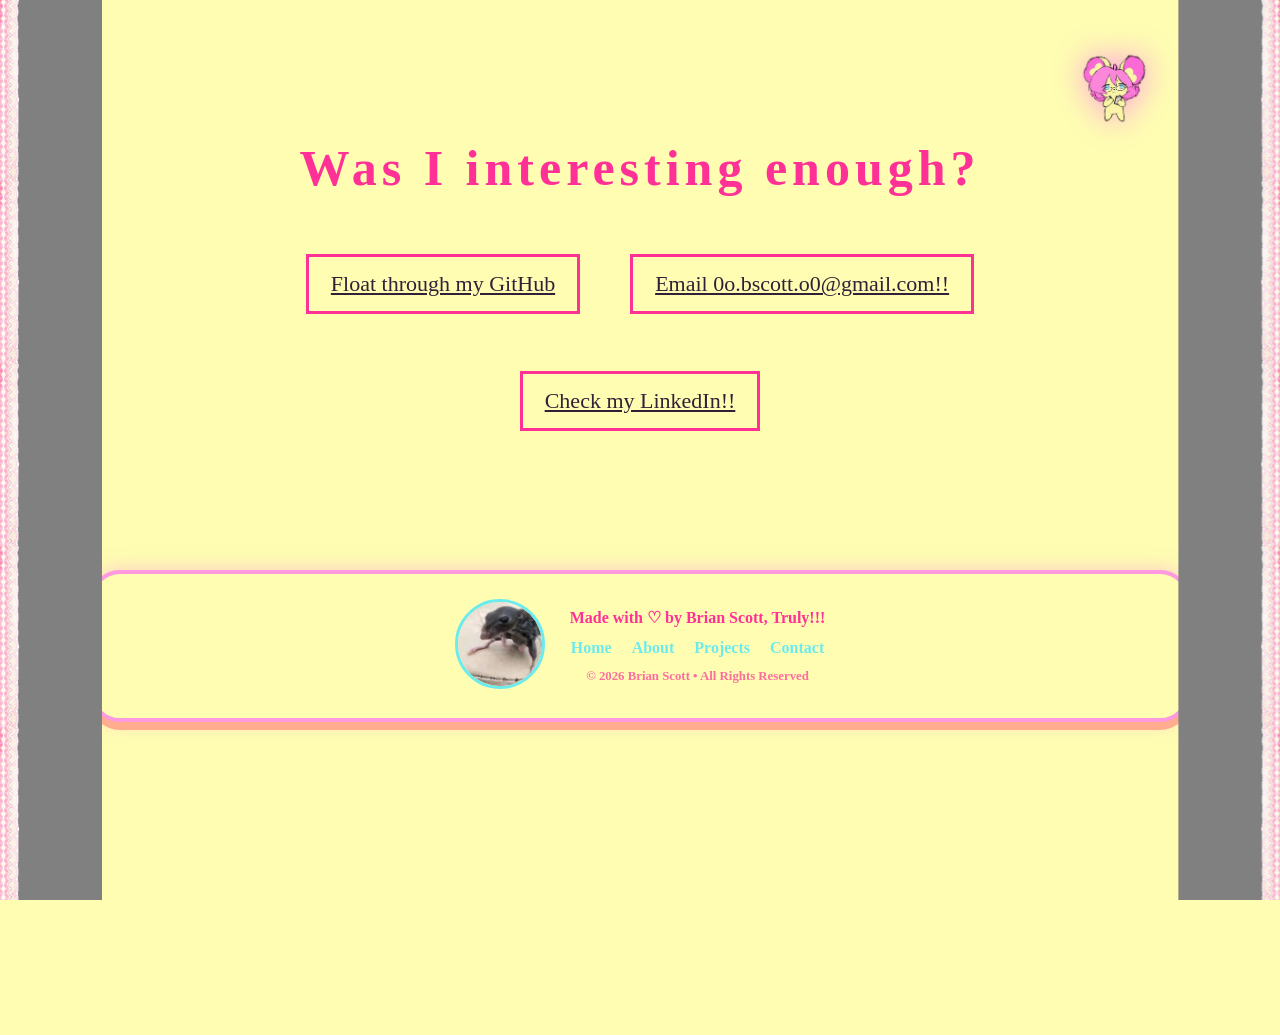
==== Contact.html @ 779b7773 "Creation of a v1" ====
<!DOCTYPE html>
<html lang="en-US">
<head>
    <meta charset="UTF-8">
    <meta name="viewport" content="width=device-width, initial-scale=1.0">
    <link href="Styles/styles.css" rel="stylesheet">
    <title>Speak With Me!</title>
</head>
<body class="site-page contact-page">
    <a href="Menu.html" class="menumouse" aria-label="Open portfolio menu">
        <img src="Images/MenuChibi.png" alt="Open menu">
    </a>
    <main class="contacthead">
        <h1 class="wasi">Was I interesting enough?</h1>
        <a href="https://github.com/Jormungandr610" class="github" target="_blank" rel="noopener">Float through my GitHub</a>
        <a href="mailto:0o.bscott.o0@gmail.com" class="email">Email 0o.bscott.o0@gmail.com!!</a>
        <a href="https://www.linkedin.com/in/brian-scott-ved/" class="linkin" target="_blank" rel="noopener">Check my LinkedIn!!</a>
    </main>

    <footer class="site-footer">
    <div class="footer-mouse">
        <img src="Images/mouse.jpg" alt="Ms. SqueekSqeek">
    </div>

    <div class="footer-content">
        <p>Made with ♡ by Brian Scott, Truly!!!</p>

        <div class="footer-links">
            <a href="HomeIntro.html">Home</a>
            <a href="MoreAboutMe.html">About</a>
            <a href="Projects.html">Projects</a>
            <a href="Contact.html">Contact</a>
        </div>

        <p class="footer-copy">© 2026 Brian Scott • All Rights Reserved</p>
    </div>
</body>
</html>
---- Styles/styles.css ----
/* ================================================================
   BRIAN SCOTT PORTFOLIO
   Responsive palette + layout
   ================================================================ */

:root {
    --raspberry: #FF3197;
    --candy: #FF99DF;
    --mousse: #FFAC8F;
    --vanilla: #FEFDB2;
    --hawaii: #6CEBEF;
    --sky: #9BB7E8;
    --ink: #321f38;
    --paper: #fffdf2;
    --shadow: rgba(50, 31, 56, .28);

    --cur-default: url('../Cursors/Normal_Select[1]\ \(2\).cur'), auto;
    --cur-pointer: url('../Cursors/Link_Select[1].cur'), pointer;
    --cur-text: url('../Cursors/Text_Select[1].cur'), text;
    --cur-disabled: url('../Cursors/Unavailable[1].cur'), not-allowed;
    --cur-wait: url('../Cursors/Working_In_Background[1].ani'), wait;
    --cur-grab: url('../Cursors/Move[1].cur'), grab;
    --cur-grabbing: url('../Cursors/Move[1].cur'), grabbing;

    --wall-width: clamp(58px, 8vw, 115px);
    --content-max: 1100px;
    --page-pad: clamp(16px, 3vw, 42px);
}

::selection {
    background-color: var(--candy);
    color: var(--hawaii);
}

* {
    box-sizing: border-box;
}

html {
    min-width: 0;
    min-height: 100%;
    overscroll-behavior: none;
}

body {
    margin: 0;
    min-width: 0;
    min-height: 100vh;
    color: var(--ink);
    background: var(--vanilla);
    font-family: Georgia, 'Times New Roman', serif;
    cursor: var(--cur-default);
    overflow-x: hidden;
}

a,
button,
select,
label,
input[type='checkbox'] {
    cursor: var(--cur-pointer);
}

input[type='text'],
textarea,
p {
    cursor: var(--cur-text);
}

[disabled] {
    cursor: var(--cur-disabled);
}

.is-loading {
    cursor: var(--cur-wait);
}

.draggable-item {
    cursor: var(--cur-grab);
}

.draggable-item:active {
    cursor: var(--cur-grabbing);
}

a {
    color: inherit;
}

img,
video {
    max-width: 100%;
}

button,
input {
    font: inherit;
}

/* Side walls: the border artwork stays at the edges while content lives
   in the middle. */
.site-page,
.menubackground {
    position: relative;
    isolation: isolate;
}

.site-page::before,
.site-page::after,
.menubackground::before,
.menubackground::after {
    content: '';
    position: fixed;
    z-index: 50;
    top: 0;
    bottom: 0;
    width: var(--wall-width);
    background-image: url('../Images/boraders.webp');
    background-repeat: repeat-y;
    background-position: center top;
    background-size: 100% auto;
    pointer-events: none;
}

.site-page::before,
.menubackground::before {
    left: 0;
}

.site-page::after,
.menubackground::after {
    right: 0;
    transform: scaleX(-1);
}

/* ----------------------------- INDEX ----------------------------- */
.bodyeyes {
    min-height: 100vh;
    background-image: url('../Images/Untitled design (1).png');
    background-repeat: no-repeat;
    background-position: center center;
    background-size: 100% 100%;
    background-color: var(--candy);
    overflow: hidden;
}

.choice-page {
    position: relative;
    min-height: 100vh;
    width: 100%;
}

.standardclick,
.interestingclick {
    position: absolute;
    top: 50%;
    width: clamp(150px, 28vw, 510px);
    aspect-ratio: 1;
    transform: translateY(-50%);
    border: clamp(2px, .25vw, 4px) solid rgba(255, 255, 255, .7);
    border-radius: 50%;
    display: flex;
    align-items: center;
    justify-content: center;
    text-decoration: none;
    font-size: clamp(18px, 3vw, 45px);
    font-weight: bold;
    letter-spacing: clamp(2px, 1vw, 14px);
    color: var(--ink);
    background: rgba(255, 253, 178, .08);
    box-shadow: 0 0 25px rgba(255, 255, 255, .16);
    transition: transform .2s ease, background .2s ease, box-shadow .2s ease;
}

.interestingclick {
    top: 70%;
}

.standardclick {
    left: 8%;
}

.interestingclick {
    right: 8%;
}

.standardclick span,
.interestingclick span {
    transform: rotate(-35deg);
    text-align: center;
}

.standardclick:hover,
.interestingclick:hover {
    transform: translateY(-50%) scale(1.04);
    background: rgba(255, 49, 151, .28);
    border-color: var(--vanilla);
    box-shadow: 0 0 35px rgba(255, 253, 178, .6);
    color: var(--vanilla);
    text-shadow: 0 2px 8px var(--raspberry);
}

/* -------------------------- SHARED MENU MOUSE --------------------- */
.menumouse {
    position: fixed;
    z-index: 60;
    top: clamp(12px, 4vw, 50px);
    right: calc(var(--wall-width) + clamp(10px, 2vw, 28px));
    width: clamp(52px, 6vw, 82px);
    aspect-ratio: 1;
    display: block;
    transition: transform .2s ease;
    filter: drop-shadow(0 0 16px var(--candy));
}

.menumouse img {
    width: 100%;
    height: 100%;
    object-fit: contain;
}

.menumouse:hover {
    transform: scale(1.1) rotate(7deg);
}

/* --------------------------- HOME INTRO --------------------------- */
.home-page {
    background-color: black;
}

.home-content {
    position: relative;
    width: min(calc(100% - (2 * var(--wall-width))), var(--content-max));
    min-height: 120vh;
    margin: 0 auto;
    padding: clamp(80px, 10vh, 110px) var(--page-pad) 60px;
   
}

.opentray,
.stage {
    display: block;
    width: clamp(170px, 23vw, 300px);
    height: auto;
    margin-left: clamp(10px, 8vw, 100px);
    position: absolute;
    left: 0%;
    top: 0;
    width: 50%;
    height: auto;
}

.clicktray {
    position: absolute;
    left: clamp(100px, 19vw, 285px);
    top: clamp(120px, 25vh, 190px);
    z-index: 3;
}

.clicktray input[type='checkbox'] {
    position: absolute;
    opacity: 0;
    pointer-events: none;
}

.clickable-circle {
    display: block;
    width: clamp(65px, 6vw, 105px);
    aspect-ratio: 1;
    border: 2px solid var(--raspberry);
    border-radius: 50%;
    background: rgba(255, 153, 223, .12);
    transition: .2s ease;
}

.clickable-circle:hover {
    box-shadow: 0 0 16px var(--candy);
    background: rgba(255, 253, 178, .4);
}

.locked {
    display: none;
}

.clicktray input:checked~.locked {
    display: block;
}


.home-page:has(#toggle-circle:checked) {
    background-color: var(--vanilla);
}

.home-page:has(#toggle-circle:checked) .opentray {
    visibility: visible;
}

.home-page:has(#toggle-circle:checked) .stage {
    visibility: hidden;
}



.opentray {
    visibility: hidden;
    position: absolute;
    z-index: 0;
}

.photo>img {
    position: absolute;
    top: -60px;
    right: -60px;
    width: clamp(90px, 12vw, 150px);
    aspect-ratio: 1;
    object-fit: cover;
    border-radius: 8px;
    z-index: -1;
    animation: float 3s ease-in-out infinite;
    filter: drop-shadow(0 0 15px #FF99DF);
}

@keyframes float {
    0% {
        transform: translateY(0);
    }

    50% {
        transform: translateY(-20px);
    }

    100% {
        transform: translateY(0);
    }
}

.photohover {
    visibility: hidden;
    position: absolute;
}

.photohover img {
    width: clamp(180px, 24vw, 300px);
    box-shadow: 0 4px 13px var(--shadow);
    border-radius: 8px;
}

.photo:hover .photohover {
    visibility: visible;
    right: clamp(-360px, -100vw, -230px);
    filter: drop-shadow(0 0 15px #FF99DF);
    top: 0px;
    z-index: 1;
}

.hellotxt {
    background: #FEFDB2;
    border: 4px solid #FF99DF;
    border-radius: 25px;
    padding: 20px 30px;
    width: fit-content;
    max-width: 500px;
    text-align: center;

    box-shadow:
        0 8px 0 #FFAC8F,
        0 0 20px rgba(255, 153, 223, 0.6);

    position: relative;
}

.hellotxt .txt1 {
    color: #FF3197;
    font-size: 2rem;
    font-weight: bold;
    margin: 0 0 10px;
}

.hellotxt .txt2 {
    color: #6CEBEF;
    font-size: 1.1rem;
    margin: 0;
}


.hellotxt {
    position: absolute;
    top: 30px;
    left: clamp(100px, 15vw, 170px);
    width: min(600px, 62vw);
    min-height: 190px;
    font-size: clamp(24px, 4vw, 50px);
}

.hellotxt p {
    margin: 0;
}

.hellotxt .txt2 {
    margin-top: 10px;
    font-size: clamp(20px, 1.9vw, 35px);
    text-align: center;
}

.hellotxt>img {
    position: absolute;
    width: clamp(60px, 8vw, 100px);
    top: 50px;
    right: clamp(-90px, -8vw, -40px);
}

.learn,
.project {
    position: absolute;
    top: 350px;
    font-size: clamp(18px, 2.5vw, 30px);
    letter-spacing: 2px;
    border: 4px solid #FF99DF;
    border-radius: 25px;
    padding: 20px 30px;
    width: fit-content;
    max-width: 500px;
    text-align: center;

    box-shadow:
        0 8px 0 #FFAC8F,
        0 0 20px rgba(255, 153, 223, 0.6);
    transition: transform 0.3s ease, box-shadow 0.3s ease;
}

.learn:hover,
.project:hover {
    transform: scale(1.1);
    box-shadow: 0 0 25px #FF99DF;
}

.learn {
    right: clamp(-300px, -27vw, -180px);
    width: 190px;
}

.project {
    right: clamp(-650px, -55vw, -400px);
    width: 180px;
}

.learn a,
.project a {
    text-decoration: none;
}

.learn img,
.project img {
    position: absolute;
    width: 50px;
    height: 50px;
    top: -30px;
    right: 65px;
}

.memousepose,
.promousepose {
    visibility: hidden;
}

.learn:hover .memousepose,
.project:hover .promousepose {
    visibility: visible;
}

/* --------------------------- ABOUT ME ---------------------------- */
.aboutmebox {
    position: relative;
    width: min(700px, calc(100% - 40px));
    min-height: 400px;
    margin: clamp(90px, 12vh, 120px) auto 50px;
    border: 3px solid var(--raspberry);
    background: rgba(255, 253, 242, .9);
    box-shadow: 8px 8px 0 var(--candy);
    display: flex;
    align-items: flex-start;
    padding: 0;
}

.imagebox,
.imageboxedu,
.imageboxxp,
.imageboxskill {
    display: flex;
    width: clamp(150px, 32%, 250px);
    min-width: 120px;
    height: 200px;
    border-right: 2px solid var(--mousse);
    align-items: flex-end;
    justify-content: center;
    flex-shrink: 0;
}

.imagebox img,
.imageboxedu img,
.imageboxxp img,
.imageboxskill img {
    width: 50px;
    height: 50px;
    object-fit: contain;
}

.txt {
    margin: 20px;
    font-size: clamp(16px, 2vw, 24px);
    line-height: 1.35;
}

.txt a {
    color: var(--raspberry);
    font-weight: bold;
}

.sidebuttons {
    position: absolute;
    left: calc(100% + 4px);
    top: 20px;
    width: 58px;
    height: 350px;
}

.info-tab,
.resume {
    border: 2px solid var(--raspberry);
    background: var(--vanilla);
    color: var(--ink);
    font-weight: bold;
    border-radius: 4px;
    transition: .2s ease;
}

.info-tab {
    position: absolute;
    transform: rotate(90deg);
}

.info-tab:hover,
.resume:hover {
    background: var(--candy);
    color: var(--ink);
}

.edu {
    top: 35px;
    left: -35px;
    width: 100px;
}

.xp {
    top: 140px;
    left: -40px;
    width: 110px;
}

.skill {
    top: 227px;
    left: -17px;
    width: 65px;
}

.info-panel {
    visibility: hidden;
    position: absolute;
    right: calc(100% + 5px);
    width: min(700px, 80vw);
    height: 400px;
    border: 3px solid var(--raspberry);
    background: var(--paper);
    z-index: 5;
    display: flex;
    align-items: flex-start;
    box-shadow: 8px 8px 0 var(--candy);
}

.eduinfo {
    top: -21px;
    right: 60px;
}

.xpinfo {
    top: -21px;
    right: 60px;
}

.skillinfo {
    top: -21px;
    right: 60px;
}

.info-tab:hover+.info-panel {
    visibility: visible;
}

.info-panel p {
    margin: 20px;
    font-size: clamp(16px, 2vw, 24px);
}

.lang {
    margin: 20px 0;
    padding-left: 25px;
    font-size: clamp(16px, 2vw, 24px);
    line-height: 1.45;
}

.resume-link {
    position: absolute;
    top: 324px;
    left: -24px;
}

.resume {
    transform: rotate(90deg);
    width: 90px;
    padding: 5px;
}

/* ---------------------------- PROJECTS --------------------------- */
.projects-page-content {
    width: min(calc(100% - (2 * var(--wall-width))), 1150px);
    margin: 0 auto;
    padding: 90px var(--page-pad) 70px;
}

.projecthead {
    margin: 0 0 30px;
    text-align: center;
    font-size: clamp(38px, 6vw, 60px);
    letter-spacing: 5px;
    color: var(--raspberry);
}

.projects {
    display: flex;
    gap: 30px;
    width: 100%;
    padding: 20px;
    overflow-x: auto;
    overflow-y: visible;
    border: 3px solid var(--raspberry);
    background: rgba(255, 153, 223, .18);
    scroll-snap-type: x proximity;
}

.projectbox {
    position: relative;
    flex: 0 0 clamp(280px, 38vw, 400px);
    height: 375px;
    border: 3px solid var(--raspberry);
    background: var(--paper);
    scroll-snap-align: start;
    box-shadow: 5px 5px 0 var(--candy);
}

.projectimage {
    width: 100%;
    height: 200px;
    border-bottom: 2px solid var(--mousse);
    display: flex;
    align-items: center;
    justify-content: center;
    background: var(--vanilla);
}

.projectimage img {
    width: 100%;
    height: 100%;
    object-fit: contain;
}

.projectdescription {
    height: 170px;
    padding: 10px;
    text-align: center;
}

.projectdescription h2 {
    margin: 5px;
    color: var(--raspberry);
}

.projectdescription p {
    margin: 10px;
    font-size: clamp(15px, 1.5vw, 18px);
    line-height: 1.25;
}

.projectlinks {
    display: flex;
    justify-content: center;
    gap: 15px;
    margin-top: 15px;
    flex-wrap: wrap;
}

.projectlinks a {
    text-decoration: none;
    border: 2px solid var(--raspberry);
    padding: 8px 15px;
    color: var(--ink);
    background: var(--vanilla);
}

.projectlinks a:hover {
    background: var(--raspberry);
    color: white;
}

.projectvideo {
    visibility: hidden;
    position: absolute;
    width: min(500px, 75vw);
    height: 300px;
    left: min(430px, 100%);
    top: -30px;
    border: 3px solid var(--raspberry);
    background: var(--ink);
    z-index: 10;
}

.projectvideo video {
    width: 100%;
    height: 100%;
    object-fit: contain;
}

.projectbox:hover .projectvideo {
    visibility: visible;
}

/* ----------------------------- CONTACT --------------------------- */
.contacthead {
    width: min(800px, calc(100% - 40px));
    min-height: 300px;
    margin: clamp(110px, 15vh, 170px) auto;
    display: flex;
    align-items: center;
    justify-content: center;
    flex-wrap: wrap;
    gap: clamp(20px, 4vw, 50px);
    text-align: center;
}

.wasi {
    flex-basis: 100%;
    margin: 0;
    font-size: clamp(32px, 5vw, 50px);
    letter-spacing: 5px;
    color: var(--raspberry);
}

.contacthead>a {
    border: 3px solid var(--raspberry);
    padding: 14px 22px;
    background: var(--vanilla);
    font-size: clamp(16px, 2vw, 22px);
    transition: .2s ease;
}

.contacthead>a:hover {
    background: var(--candy);
    transform: translateY(-3px);
}

/* ------------------------------ MENU ----------------------------- */
.menubackground {
    min-height: 100vh;
    background-image: url('../Images/Menubackgroundchibi.png');
    background-repeat: no-repeat;
    background-position: center center;
    background-size: contain;
    background-color: var(--vanilla);
}

.clipboard-links {
    position: relative;
    z-index: 2;
    width: min(520px, calc(100% - 2 * var(--wall-width) - 40px));
    min-height: 100vh;
    margin: 0 auto;
    padding-top: clamp(32vh, 43vh, 46vh);
    display: flex;
    flex-direction: column;
    align-items: center;
    gap: clamp(14px, 3vh, 30px);
    text-align: center;
}

.clipboard-links a {
    color: var(--ink);
    text-decoration: none;
    font-size: clamp(20px, 3vw, 32px);
    font-weight: bold;
    padding: 10px 30px;
    width: min(100%, 360px);
    border: 3px solid transparent;
    transition: .2s ease;
}

.clipboard-links a:hover {
    color: var(--raspberry);
    border-color: var(--raspberry);
    background: rgba(255, 153, 223, .35);
    transform: scale(1.03);
}

/* -----------------------Footer------------------------- */
.site-footer {
   position: relative;

    width: min(1100px, 90%);
    margin: 80px auto 20px;
    padding: 25px 30px;

    background-color: #FEFDB2;
    border: 4px solid #FF99DF;
    border-radius: 30px;

    box-shadow:
        0 8px 0 #FFAC8F,
        0 0 20px rgba(255, 153, 223, 0.5);

    box-sizing: border-box;

    display: flex;
    align-items: center;
    justify-content: center;
    gap: 25px;

    min-height: 150px;
    overflow: visible;
}

.footer-mouse img {
    width: 90px;
    height: 90px;
    object-fit: cover;

    border: 3px solid #6CEBEF;
    border-radius: 50%;

    transition: transform 0.3s ease;
}

.footer-mouse img:hover {
    transform: rotate(-8deg) scale(1.1);
}

.footer-content {
    text-align: center;
}

.footer-content p {
    margin: 5px 0;
    color: #FF3197;
    font-weight: bold;
}

.footer-links {
    display: flex;
    justify-content: center;
    gap: 20px;
    margin: 12px 0;
}

.footer-links a {
    color: #6CEBEF;
    text-decoration: none;
    font-weight: bold;

    transition:
        color 0.3s ease,
        transform 0.3s ease;
}

.footer-links a:hover {
    color: #FF3197;
    transform: translateY(-3px);
}

.footer-copy {
    font-size: 0.8rem;
    opacity: 0.7;
}

/* -------------------------- RESPONSIVE -------------------------- */
@media (min-width: 1200px) {
    .bodyeyes {
        background-size: 100% 100%;
    }

    .standardclick {
        left: 9%;
    }

    .interestingclick {
        right: 9%;
    }
}

@media (max-width: 1199px) {
    .home-content {
        width: calc(100% - 2 * var(--wall-width));
    }

    .aboutmebox {
        margin-top: 110px;
    }

    .sidebuttons {
        transform: scale(.9);
        transform-origin: top left;
    }

    .projectvideo {
        left: 50%;
        transform: translateX(-10%);
    }

    .menubackground {
        background-size: min(90vw, 850px) auto;
    }
}

@media (max-width: 800px) {

    .site-page::before,
    .site-page::after,
    .menubackground::before,
    .menubackground::after {
        width: clamp(35px, 10vw, 70px);
    }

    .standardclick,
    .interestingclick {
        width: clamp(125px, 28vw, 250px);
        font-size: clamp(15px, 3.5vw, 28px);
        letter-spacing: 3px;
    }

    .standardclick {
        left: 6%;
    }

    .interestingclick {
        right: 6%;
    }

    .home-content {
        padding-top: 100px;
    }

    .hellotxt {
        left: 80px;
        width: min(62vw, 520px);
    }

    .learn {
        right: -220px;
    }

    .project {
        right: -420px;
    }

    .aboutmebox {
        width: calc(100% - 30px);
        margin-top: 100px;
    }

    .sidebuttons {
        position: relative;
        left: auto;
        top: auto;
        width: 100%;
        height: auto;
        display: flex;
        flex-direction: row;
        gap: 8px;
        padding: 10px;
    }

    .info-tab,
    .resume {
        position: static;
        transform: none;
        width: auto;
        padding: 7px 10px;
    }

    .info-panel {
        right: auto;
        left: 0;
        top: 50px !important;
        width: 100%;
        height: auto;
        min-height: 240px;
    }

    .resume-link {
        position: static;
    }

    .aboutmebox {
        display: grid;
        grid-template-columns: 150px 1fr;
    }

    .aboutmebox>.sidebuttons {
        grid-column: 1 / -1;
    }

    .imagebox {
        width: 150px;
    }

    .txt {
        margin: 15px;
    }

    .projects-page-content {
        width: calc(100% - 2 * var(--wall-width));
    }

    .projectbox {
        flex-basis: min(400px, 78vw);
    }
}

@media (max-width: 600px) {
    body {
        overflow-x: hidden;
    }

    .site-page::before,
    .site-page::after,
    .menubackground::before,
    .menubackground::after {
        width: 34px;
    }

    .menumouse {
        right: 44px;
        top: 10px;
        width: 55px;
    }

    /* Keep both index choices over their respective glasses while the
       background scales to the exact viewport instead of overflowing. */
    .bodyeyes {
        background-size: 100% 100%;
    }

    .standardclick,
    .interestingclick {
        top: 48%;
        width: 30vw;
        min-width: 105px;
        max-width: 170px;
        border-width: 2px;
        font-size: 14px;
        letter-spacing: 1px;
    }

    .standardclick {
        left: 12%;
    }

    .interestingclick {
        right: 12%;
    }

    .home-content {
        width: calc(100% - 68px);
        padding: 85px 15px 40px;
        min-height: 100vh;
    }

    .stage {
        width: 150px;
        margin-left: 10px;
    }

    .clicktray {
        left: 115px;
        top: 135px;
    }

    .clickable-circle {
        width: 65px;
    }

    .hellotxt {
        top: 205px;
        left: 50px;
        width: calc(100vw - 150px);
        font-size: 23px;
    }

    .hellotxt .txt2 {
        font-size: 19px;
        margin-top: 15px;
    }

    .hellotxt>img {
        width: 55px;
        right: -20px;
        top: 55px;
    }

    .photo>img {
        width: 80px;
        height: 80px;
        top: -55px;
        right: -60px;
    }

    .learn,
    .project {
        top: 410px;
        font-size: 17px;
        width: 135px;
    }

    .learn {
        left: 40px;
        right: auto;
    }

    .project {
        left: 190px;
        right: auto;
    }

    .learn img,
    .project img {
        width: 38px;
        height: 38px;
        top: -25px;
        right: 45px;
    }

    .aboutmebox {
        width: calc(100% - 80px);
        margin: 90px auto 30px;
        grid-template-columns: 1fr;
        min-height: 0;
    }

    .imagebox {
        width: 100%;
        height: 120px;
        border-right: 0;
        border-bottom: 2px solid var(--mousse);
    }

    .txt {
        font-size: 16px;
    }

    .sidebuttons {
        flex-wrap: wrap;
    }

    .info-tab,
    .resume {
        font-size: 14px;
    }

    .info-panel {
        min-height: 200px;
        flex-direction: column;
    }

    .imageboxedu,
    .imageboxxp,
    .imageboxskill {
        width: 100%;
        min-width: 0;
        height: 75px;
        border-right: 0;
        border-bottom: 2px solid var(--mousse);
    }

    .lang {
        font-size: 15px;
        columns: 2;
    }

    .projects-page-content {
        width: calc(100% - 68px);
        padding: 85px 8px 40px;
    }

    .projects {
        padding: 10px;
        gap: 18px;
    }

    .projectbox {
        flex-basis: calc(100vw - 100px);
        height: 350px;
    }

    .projectimage {
        height: 175px;
    }

    .projectdescription {
        height: 170px;
    }

    .projectvideo {
        display: none;
    }

    .projectlinks {
        gap: 8px;
    }

    .projectlinks a {
        padding: 7px 10px;
    }

    .contacthead {
        width: calc(100% - 75px);
        margin: 100px auto 40px;
        gap: 15px;
    }

    .contacthead>a {
        width: 100%;
    }

    .menubackground {
        background-size: 150% auto;
        background-position: center top;
    }

    .clipboard-links {
        width: calc(100% - 90px);
        padding-top: 48vh;
        gap: 12px;
    }

    .clipboard-links a {
        font-size: 21px;
        width: 100%;
        padding: 8px 12px;
    }

    .site-footer {
        flex-direction: column;
        padding: 20px;
        margin-top: 50px;
    }

    .footer-mouse img {
        width: 70px;
        height: 70px;
    }

    .footer-links {
        flex-wrap: wrap;
        gap: 12px;
    }

}

@media (max-width: 380px) {

    .standardclick,
    .interestingclick {
        width: 29vw;
        min-width: 88px;
        font-size: 12px;
    }

    .standardclick {
        left: 10%;
    }

    .interestingclick {
        right: 10%;
    }

    .hellotxt {
        font-size: 20px;
    }

    .learn {
        left: 25px;
    }

    .project {
        left: 165px;
    }

    .projectbox {
        flex-basis: calc(100vw - 85px);
    }

    .wasi {
        letter-spacing: 2px;
    }
}

@media (hover: none) {

    .photohover,
    .projectvideo {
        display: none !important;
    }

    .learn .memousepose,
    .project .promousepose {
        visibility: hidden !important;
    }
}

@media (prefers-reduced-motion: reduce) {

    *,
    *::before,
    *::after {
        scroll-behavior: auto !important;
        transition-duration: .01ms !important;
        animation-duration: .01ms !important;
    }
}
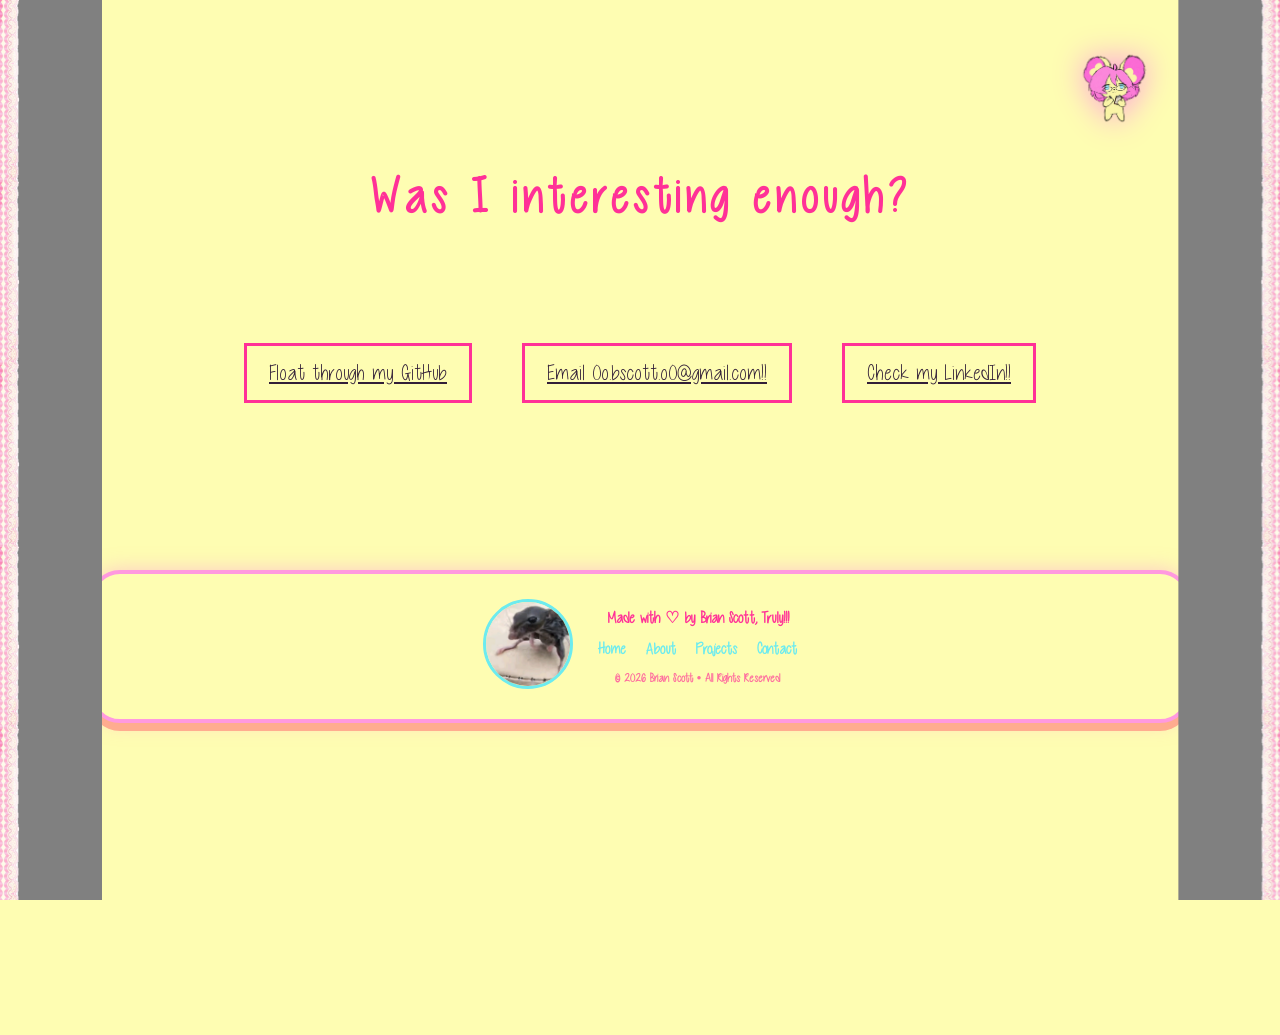
==== commit 102396dc: "completion after adding much of content" ====
--- a/Contact.html
+++ b/Contact.html
@@ -13,7 +13,7 @@
     <main class="contacthead">
         <h1 class="wasi">Was I interesting enough?</h1>
         <a href="https://github.com/Jormungandr610" class="github" target="_blank" rel="noopener">Float through my GitHub</a>
-        <a href="mailto:0o.bscott.o0@gmail.com" class="email">Email 0o.bscott.o0@gmail.com!!</a>
+        <a href="https://www.google.com/gmail" class="email">Email 0o.bscott.o0@gmail.com!!</a>
         <a href="https://www.linkedin.com/in/brian-scott-ved/" class="linkin" target="_blank" rel="noopener">Check my LinkedIn!!</a>
     </main>
 
--- a/Styles/styles.css
+++ b/Styles/styles.css
@@ -27,1309 +27,1376 @@
     --page-pad: clamp(16px, 3vw, 42px);
 }
 
-::selection {
-    background-color: var(--candy);
-    color: var(--hawaii);
+@font-face {
+    font-family: "Cute1";
+    src: url("../Images/CutiePatootieSkinny-8zXZ.ttf") format("truetype");
+    font-weight: normal;
+    font-style: normal;
 }
 
-* {
-    box-sizing: border-box;
+@font-face {
+    font-family: "Cute2";
+    src: url("../Images/Padlecandy-XGKY2.otf") format("opentype");
+    font-weight: normal;
+    font-style: normal;
 }
 
-html {
-    min-width: 0;
-    min-height: 100%;
-    overscroll-behavior: none;
+@font-face {
+    font-family: "Cutehead1";
+    src: url("../Images/SuperAdorable-MAvyp.ttf") format("truetype");
+    font-weight: normal;
+    font-style: normal;
 }
 
-body {
-    margin: 0;
-    min-width: 0;
-    min-height: 100vh;
-    color: var(--ink);
-    background: var(--vanilla);
-    font-family: Georgia, 'Times New Roman', serif;
-    cursor: var(--cur-default);
-    overflow-x: hidden;
-}
-
-a,
-button,
-select,
-label,
-input[type='checkbox'] {
-    cursor: var(--cur-pointer);
-}
-
-input[type='text'],
-textarea,
-p {
-    cursor: var(--cur-text);
-}
-
-[disabled] {
-    cursor: var(--cur-disabled);
-}
-
-.is-loading {
-    cursor: var(--cur-wait);
-}
-
-.draggable-item {
-    cursor: var(--cur-grab);
-}
-
-.draggable-item:active {
-    cursor: var(--cur-grabbing);
-}
-
-a {
-    color: inherit;
-}
-
-img,
-video {
-    max-width: 100%;
-}
-
-button,
-input {
-    font: inherit;
-}
-
-/* Side walls: the border artwork stays at the edges while content lives
+    ::selection {
+        background-color: var(--candy);
+        color: var(--hawaii);
+    }
+
+    * {
+        box-sizing: border-box;
+    }
+
+    html {
+        min-width: 0;
+        min-height: 100%;
+        overscroll-behavior: none;
+    }
+
+    body {
+        margin: 0;
+        min-width: 0;
+        min-height: 100vh;
+        color: var(--ink);
+        background: var(--vanilla);
+        font-family: "Cute1", serif;
+        cursor: var(--cur-default);
+        overflow-x: hidden;
+    }
+
+    a,
+    button,
+    select,
+    label,
+    input[type='checkbox'] {
+        cursor: var(--cur-pointer);
+    }
+
+    input[type='text'],
+    textarea,
+    p {
+        cursor: var(--cur-text);
+    }
+
+    [disabled] {
+        cursor: var(--cur-disabled);
+    }
+
+    .is-loading {
+        cursor: var(--cur-wait);
+    }
+
+    .draggable-item {
+        cursor: var(--cur-grab);
+    }
+
+    .draggable-item:active {
+        cursor: var(--cur-grabbing);
+    }
+
+    a {
+        color: inherit;
+    }
+
+    img,
+    video {
+        max-width: 100%;
+    }
+
+    button,
+    input {
+        font: inherit;
+    }
+
+    /* Side walls: the border artwork stays at the edges while content lives
    in the middle. */
-.site-page,
-.menubackground {
-    position: relative;
-    isolation: isolate;
-}
-
-.site-page::before,
-.site-page::after,
-.menubackground::before,
-.menubackground::after {
-    content: '';
-    position: fixed;
-    z-index: 50;
-    top: 0;
-    bottom: 0;
-    width: var(--wall-width);
-    background-image: url('../Images/boraders.webp');
-    background-repeat: repeat-y;
-    background-position: center top;
-    background-size: 100% auto;
-    pointer-events: none;
-}
-
-.site-page::before,
-.menubackground::before {
-    left: 0;
-}
-
-.site-page::after,
-.menubackground::after {
-    right: 0;
-    transform: scaleX(-1);
-}
-
-/* ----------------------------- INDEX ----------------------------- */
-.bodyeyes {
-    min-height: 100vh;
-    background-image: url('../Images/Untitled design (1).png');
-    background-repeat: no-repeat;
-    background-position: center center;
-    background-size: 100% 100%;
-    background-color: var(--candy);
-    overflow: hidden;
-}
-
-.choice-page {
-    position: relative;
-    min-height: 100vh;
-    width: 100%;
-}
-
-.standardclick,
-.interestingclick {
-    position: absolute;
-    top: 50%;
-    width: clamp(150px, 28vw, 510px);
-    aspect-ratio: 1;
-    transform: translateY(-50%);
-    border: clamp(2px, .25vw, 4px) solid rgba(255, 255, 255, .7);
-    border-radius: 50%;
-    display: flex;
-    align-items: center;
-    justify-content: center;
-    text-decoration: none;
-    font-size: clamp(18px, 3vw, 45px);
-    font-weight: bold;
-    letter-spacing: clamp(2px, 1vw, 14px);
-    color: var(--ink);
-    background: rgba(255, 253, 178, .08);
-    box-shadow: 0 0 25px rgba(255, 255, 255, .16);
-    transition: transform .2s ease, background .2s ease, box-shadow .2s ease;
-}
-
-.interestingclick {
-    top: 70%;
-}
-
-.standardclick {
-    left: 8%;
-}
-
-.interestingclick {
-    right: 8%;
-}
-
-.standardclick span,
-.interestingclick span {
-    transform: rotate(-35deg);
-    text-align: center;
-}
-
-.standardclick:hover,
-.interestingclick:hover {
-    transform: translateY(-50%) scale(1.04);
-    background: rgba(255, 49, 151, .28);
-    border-color: var(--vanilla);
-    box-shadow: 0 0 35px rgba(255, 253, 178, .6);
-    color: var(--vanilla);
-    text-shadow: 0 2px 8px var(--raspberry);
-}
-
-/* -------------------------- SHARED MENU MOUSE --------------------- */
-.menumouse {
-    position: fixed;
-    z-index: 60;
-    top: clamp(12px, 4vw, 50px);
-    right: calc(var(--wall-width) + clamp(10px, 2vw, 28px));
-    width: clamp(52px, 6vw, 82px);
-    aspect-ratio: 1;
-    display: block;
-    transition: transform .2s ease;
-    filter: drop-shadow(0 0 16px var(--candy));
-}
-
-.menumouse img {
-    width: 100%;
-    height: 100%;
-    object-fit: contain;
-}
-
-.menumouse:hover {
-    transform: scale(1.1) rotate(7deg);
-}
-
-/* --------------------------- HOME INTRO --------------------------- */
-.home-page {
-    background-color: black;
-}
-
-.home-content {
-    position: relative;
-    width: min(calc(100% - (2 * var(--wall-width))), var(--content-max));
-    min-height: 120vh;
-    margin: 0 auto;
-    padding: clamp(80px, 10vh, 110px) var(--page-pad) 60px;
-   
-}
-
-.opentray,
-.stage {
-    display: block;
-    width: clamp(170px, 23vw, 300px);
-    height: auto;
-    margin-left: clamp(10px, 8vw, 100px);
-    position: absolute;
-    left: 0%;
-    top: 0;
-    width: 50%;
-    height: auto;
-}
-
-.clicktray {
-    position: absolute;
-    left: clamp(100px, 19vw, 285px);
-    top: clamp(120px, 25vh, 190px);
-    z-index: 3;
-}
-
-.clicktray input[type='checkbox'] {
-    position: absolute;
-    opacity: 0;
-    pointer-events: none;
-}
-
-.clickable-circle {
-    display: block;
-    width: clamp(65px, 6vw, 105px);
-    aspect-ratio: 1;
-    border: 2px solid var(--raspberry);
-    border-radius: 50%;
-    background: rgba(255, 153, 223, .12);
-    transition: .2s ease;
-}
-
-.clickable-circle:hover {
-    box-shadow: 0 0 16px var(--candy);
-    background: rgba(255, 253, 178, .4);
-}
-
-.locked {
-    display: none;
-}
-
-.clicktray input:checked~.locked {
-    display: block;
-}
-
-
-.home-page:has(#toggle-circle:checked) {
-    background-color: var(--vanilla);
-}
-
-.home-page:has(#toggle-circle:checked) .opentray {
-    visibility: visible;
-}
-
-.home-page:has(#toggle-circle:checked) .stage {
-    visibility: hidden;
-}
-
-
-
-.opentray {
-    visibility: hidden;
-    position: absolute;
-    z-index: 0;
-}
-
-.photo>img {
-    position: absolute;
-    top: -60px;
-    right: -60px;
-    width: clamp(90px, 12vw, 150px);
-    aspect-ratio: 1;
-    object-fit: cover;
-    border-radius: 8px;
-    z-index: -1;
-    animation: float 3s ease-in-out infinite;
-    filter: drop-shadow(0 0 15px #FF99DF);
-}
-
-@keyframes float {
-    0% {
-        transform: translateY(0);
-    }
-
-    50% {
-        transform: translateY(-20px);
-    }
-
-    100% {
-        transform: translateY(0);
-    }
-}
-
-.photohover {
-    visibility: hidden;
-    position: absolute;
-}
-
-.photohover img {
-    width: clamp(180px, 24vw, 300px);
-    box-shadow: 0 4px 13px var(--shadow);
-    border-radius: 8px;
-}
-
-.photo:hover .photohover {
-    visibility: visible;
-    right: clamp(-360px, -100vw, -230px);
-    filter: drop-shadow(0 0 15px #FF99DF);
-    top: 0px;
-    z-index: 1;
-}
-
-.hellotxt {
-    background: #FEFDB2;
-    border: 4px solid #FF99DF;
-    border-radius: 25px;
-    padding: 20px 30px;
-    width: fit-content;
-    max-width: 500px;
-    text-align: center;
-
-    box-shadow:
-        0 8px 0 #FFAC8F,
-        0 0 20px rgba(255, 153, 223, 0.6);
-
-    position: relative;
-}
-
-.hellotxt .txt1 {
-    color: #FF3197;
-    font-size: 2rem;
-    font-weight: bold;
-    margin: 0 0 10px;
-}
-
-.hellotxt .txt2 {
-    color: #6CEBEF;
-    font-size: 1.1rem;
-    margin: 0;
-}
-
-
-.hellotxt {
-    position: absolute;
-    top: 30px;
-    left: clamp(100px, 15vw, 170px);
-    width: min(600px, 62vw);
-    min-height: 190px;
-    font-size: clamp(24px, 4vw, 50px);
-}
-
-.hellotxt p {
-    margin: 0;
-}
-
-.hellotxt .txt2 {
-    margin-top: 10px;
-    font-size: clamp(20px, 1.9vw, 35px);
-    text-align: center;
-}
-
-.hellotxt>img {
-    position: absolute;
-    width: clamp(60px, 8vw, 100px);
-    top: 50px;
-    right: clamp(-90px, -8vw, -40px);
-}
-
-.learn,
-.project {
-    position: absolute;
-    top: 350px;
-    font-size: clamp(18px, 2.5vw, 30px);
-    letter-spacing: 2px;
-    border: 4px solid #FF99DF;
-    border-radius: 25px;
-    padding: 20px 30px;
-    width: fit-content;
-    max-width: 500px;
-    text-align: center;
-
-    box-shadow:
-        0 8px 0 #FFAC8F,
-        0 0 20px rgba(255, 153, 223, 0.6);
-    transition: transform 0.3s ease, box-shadow 0.3s ease;
-}
-
-.learn:hover,
-.project:hover {
-    transform: scale(1.1);
-    box-shadow: 0 0 25px #FF99DF;
-}
-
-.learn {
-    right: clamp(-300px, -27vw, -180px);
-    width: 190px;
-}
-
-.project {
-    right: clamp(-650px, -55vw, -400px);
-    width: 180px;
-}
-
-.learn a,
-.project a {
-    text-decoration: none;
-}
-
-.learn img,
-.project img {
-    position: absolute;
-    width: 50px;
-    height: 50px;
-    top: -30px;
-    right: 65px;
-}
-
-.memousepose,
-.promousepose {
-    visibility: hidden;
-}
-
-.learn:hover .memousepose,
-.project:hover .promousepose {
-    visibility: visible;
-}
-
-/* --------------------------- ABOUT ME ---------------------------- */
-.aboutmebox {
-    position: relative;
-    width: min(700px, calc(100% - 40px));
-    min-height: 400px;
-    margin: clamp(90px, 12vh, 120px) auto 50px;
-    border: 3px solid var(--raspberry);
-    background: rgba(255, 253, 242, .9);
-    box-shadow: 8px 8px 0 var(--candy);
-    display: flex;
-    align-items: flex-start;
-    padding: 0;
-}
-
-.imagebox,
-.imageboxedu,
-.imageboxxp,
-.imageboxskill {
-    display: flex;
-    width: clamp(150px, 32%, 250px);
-    min-width: 120px;
-    height: 200px;
-    border-right: 2px solid var(--mousse);
-    align-items: flex-end;
-    justify-content: center;
-    flex-shrink: 0;
-}
-
-.imagebox img,
-.imageboxedu img,
-.imageboxxp img,
-.imageboxskill img {
-    width: 50px;
-    height: 50px;
-    object-fit: contain;
-}
-
-.txt {
-    margin: 20px;
-    font-size: clamp(16px, 2vw, 24px);
-    line-height: 1.35;
-}
-
-.txt a {
-    color: var(--raspberry);
-    font-weight: bold;
-}
-
-.sidebuttons {
-    position: absolute;
-    left: calc(100% + 4px);
-    top: 20px;
-    width: 58px;
-    height: 350px;
-}
-
-.info-tab,
-.resume {
-    border: 2px solid var(--raspberry);
-    background: var(--vanilla);
-    color: var(--ink);
-    font-weight: bold;
-    border-radius: 4px;
-    transition: .2s ease;
-}
-
-.info-tab {
-    position: absolute;
-    transform: rotate(90deg);
-}
-
-.info-tab:hover,
-.resume:hover {
-    background: var(--candy);
-    color: var(--ink);
-}
-
-.edu {
-    top: 35px;
-    left: -35px;
-    width: 100px;
-}
-
-.xp {
-    top: 140px;
-    left: -40px;
-    width: 110px;
-}
-
-.skill {
-    top: 227px;
-    left: -17px;
-    width: 65px;
-}
-
-.info-panel {
-    visibility: hidden;
-    position: absolute;
-    right: calc(100% + 5px);
-    width: min(700px, 80vw);
-    height: 400px;
-    border: 3px solid var(--raspberry);
-    background: var(--paper);
-    z-index: 5;
-    display: flex;
-    align-items: flex-start;
-    box-shadow: 8px 8px 0 var(--candy);
-}
-
-.eduinfo {
-    top: -21px;
-    right: 60px;
-}
-
-.xpinfo {
-    top: -21px;
-    right: 60px;
-}
-
-.skillinfo {
-    top: -21px;
-    right: 60px;
-}
-
-.info-tab:hover+.info-panel {
-    visibility: visible;
-}
-
-.info-panel p {
-    margin: 20px;
-    font-size: clamp(16px, 2vw, 24px);
-}
-
-.lang {
-    margin: 20px 0;
-    padding-left: 25px;
-    font-size: clamp(16px, 2vw, 24px);
-    line-height: 1.45;
-}
-
-.resume-link {
-    position: absolute;
-    top: 324px;
-    left: -24px;
-}
-
-.resume {
-    transform: rotate(90deg);
-    width: 90px;
-    padding: 5px;
-}
-
-/* ---------------------------- PROJECTS --------------------------- */
-.projects-page-content {
-    width: min(calc(100% - (2 * var(--wall-width))), 1150px);
-    margin: 0 auto;
-    padding: 90px var(--page-pad) 70px;
-}
-
-.projecthead {
-    margin: 0 0 30px;
-    text-align: center;
-    font-size: clamp(38px, 6vw, 60px);
-    letter-spacing: 5px;
-    color: var(--raspberry);
-}
-
-.projects {
-    display: flex;
-    gap: 30px;
-    width: 100%;
-    padding: 20px;
-    overflow-x: auto;
-    overflow-y: visible;
-    border: 3px solid var(--raspberry);
-    background: rgba(255, 153, 223, .18);
-    scroll-snap-type: x proximity;
-}
-
-.projectbox {
-    position: relative;
-    flex: 0 0 clamp(280px, 38vw, 400px);
-    height: 375px;
-    border: 3px solid var(--raspberry);
-    background: var(--paper);
-    scroll-snap-align: start;
-    box-shadow: 5px 5px 0 var(--candy);
-}
-
-.projectimage {
-    width: 100%;
-    height: 200px;
-    border-bottom: 2px solid var(--mousse);
-    display: flex;
-    align-items: center;
-    justify-content: center;
-    background: var(--vanilla);
-}
-
-.projectimage img {
-    width: 100%;
-    height: 100%;
-    object-fit: contain;
-}
-
-.projectdescription {
-    height: 170px;
-    padding: 10px;
-    text-align: center;
-}
-
-.projectdescription h2 {
-    margin: 5px;
-    color: var(--raspberry);
-}
-
-.projectdescription p {
-    margin: 10px;
-    font-size: clamp(15px, 1.5vw, 18px);
-    line-height: 1.25;
-}
-
-.projectlinks {
-    display: flex;
-    justify-content: center;
-    gap: 15px;
-    margin-top: 15px;
-    flex-wrap: wrap;
-}
-
-.projectlinks a {
-    text-decoration: none;
-    border: 2px solid var(--raspberry);
-    padding: 8px 15px;
-    color: var(--ink);
-    background: var(--vanilla);
-}
-
-.projectlinks a:hover {
-    background: var(--raspberry);
-    color: white;
-}
-
-.projectvideo {
-    visibility: hidden;
-    position: absolute;
-    width: min(500px, 75vw);
-    height: 300px;
-    left: min(430px, 100%);
-    top: -30px;
-    border: 3px solid var(--raspberry);
-    background: var(--ink);
-    z-index: 10;
-}
-
-.projectvideo video {
-    width: 100%;
-    height: 100%;
-    object-fit: contain;
-}
-
-.projectbox:hover .projectvideo {
-    visibility: visible;
-}
-
-/* ----------------------------- CONTACT --------------------------- */
-.contacthead {
-    width: min(800px, calc(100% - 40px));
-    min-height: 300px;
-    margin: clamp(110px, 15vh, 170px) auto;
-    display: flex;
-    align-items: center;
-    justify-content: center;
-    flex-wrap: wrap;
-    gap: clamp(20px, 4vw, 50px);
-    text-align: center;
-}
-
-.wasi {
-    flex-basis: 100%;
-    margin: 0;
-    font-size: clamp(32px, 5vw, 50px);
-    letter-spacing: 5px;
-    color: var(--raspberry);
-}
-
-.contacthead>a {
-    border: 3px solid var(--raspberry);
-    padding: 14px 22px;
-    background: var(--vanilla);
-    font-size: clamp(16px, 2vw, 22px);
-    transition: .2s ease;
-}
-
-.contacthead>a:hover {
-    background: var(--candy);
-    transform: translateY(-3px);
-}
-
-/* ------------------------------ MENU ----------------------------- */
-.menubackground {
-    min-height: 100vh;
-    background-image: url('../Images/Menubackgroundchibi.png');
-    background-repeat: no-repeat;
-    background-position: center center;
-    background-size: contain;
-    background-color: var(--vanilla);
-}
-
-.clipboard-links {
-    position: relative;
-    z-index: 2;
-    width: min(520px, calc(100% - 2 * var(--wall-width) - 40px));
-    min-height: 100vh;
-    margin: 0 auto;
-    padding-top: clamp(32vh, 43vh, 46vh);
-    display: flex;
-    flex-direction: column;
-    align-items: center;
-    gap: clamp(14px, 3vh, 30px);
-    text-align: center;
-}
-
-.clipboard-links a {
-    color: var(--ink);
-    text-decoration: none;
-    font-size: clamp(20px, 3vw, 32px);
-    font-weight: bold;
-    padding: 10px 30px;
-    width: min(100%, 360px);
-    border: 3px solid transparent;
-    transition: .2s ease;
-}
-
-.clipboard-links a:hover {
-    color: var(--raspberry);
-    border-color: var(--raspberry);
-    background: rgba(255, 153, 223, .35);
-    transform: scale(1.03);
-}
-
-/* -----------------------Footer------------------------- */
-.site-footer {
-   position: relative;
-
-    width: min(1100px, 90%);
-    margin: 80px auto 20px;
-    padding: 25px 30px;
-
-    background-color: #FEFDB2;
-    border: 4px solid #FF99DF;
-    border-radius: 30px;
-
-    box-shadow:
-        0 8px 0 #FFAC8F,
-        0 0 20px rgba(255, 153, 223, 0.5);
-
-    box-sizing: border-box;
-
-    display: flex;
-    align-items: center;
-    justify-content: center;
-    gap: 25px;
-
-    min-height: 150px;
-    overflow: visible;
-}
-
-.footer-mouse img {
-    width: 90px;
-    height: 90px;
-    object-fit: cover;
-
-    border: 3px solid #6CEBEF;
-    border-radius: 50%;
-
-    transition: transform 0.3s ease;
-}
-
-.footer-mouse img:hover {
-    transform: rotate(-8deg) scale(1.1);
-}
-
-.footer-content {
-    text-align: center;
-}
-
-.footer-content p {
-    margin: 5px 0;
-    color: #FF3197;
-    font-weight: bold;
-}
-
-.footer-links {
-    display: flex;
-    justify-content: center;
-    gap: 20px;
-    margin: 12px 0;
-}
-
-.footer-links a {
-    color: #6CEBEF;
-    text-decoration: none;
-    font-weight: bold;
-
-    transition:
-        color 0.3s ease,
-        transform 0.3s ease;
-}
-
-.footer-links a:hover {
-    color: #FF3197;
-    transform: translateY(-3px);
-}
-
-.footer-copy {
-    font-size: 0.8rem;
-    opacity: 0.7;
-}
-
-/* -------------------------- RESPONSIVE -------------------------- */
-@media (min-width: 1200px) {
-    .bodyeyes {
-        background-size: 100% 100%;
-    }
-
-    .standardclick {
-        left: 9%;
-    }
-
-    .interestingclick {
-        right: 9%;
-    }
-}
-
-@media (max-width: 1199px) {
-    .home-content {
-        width: calc(100% - 2 * var(--wall-width));
-    }
-
-    .aboutmebox {
-        margin-top: 110px;
-    }
-
-    .sidebuttons {
-        transform: scale(.9);
-        transform-origin: top left;
-    }
-
-    .projectvideo {
-        left: 50%;
-        transform: translateX(-10%);
-    }
-
+    .site-page,
     .menubackground {
-        background-size: min(90vw, 850px) auto;
-    }
-}
-
-@media (max-width: 800px) {
+        position: relative;
+        isolation: isolate;
+    }
 
     .site-page::before,
     .site-page::after,
     .menubackground::before,
     .menubackground::after {
-        width: clamp(35px, 10vw, 70px);
+        content: '';
+        position: fixed;
+        z-index: 50;
+        top: 0;
+        bottom: 0;
+        width: var(--wall-width);
+        background-image: url('../Images/boraders.webp');
+        background-repeat: repeat-y;
+        background-position: center top;
+        background-size: 100% auto;
+        pointer-events: none;
+    }
+
+    .site-page::before,
+    .menubackground::before {
+        left: 0;
+    }
+
+    .site-page::after,
+    .menubackground::after {
+        right: 0;
+        transform: scaleX(-1);
+    }
+
+    /* ----------------------------- INDEX ----------------------------- */
+    .bodyeyes {
+        min-height: 100vh;
+        background-image: url('../Images/Untitled design (1).png');
+        background-repeat: no-repeat;
+        background-position: center center;
+        background-size: 100% 100%;
+        background-color: var(--candy);
+        overflow: hidden;
+    }
+
+    .choice-page {
+        position: relative;
+        min-height:10vh;
+        width: 100%;
     }
 
     .standardclick,
     .interestingclick {
-        width: clamp(125px, 28vw, 250px);
-        font-size: clamp(15px, 3.5vw, 28px);
-        letter-spacing: 3px;
-    }
+        position: absolute;
+        top: 50%;
+        width: clamp(150px, 39vw, 510px);
+        rotate: 30deg;
+        aspect-ratio: 1.3;
+        transform: translateY(21%);
+        border: clamp(2px, .25vw, 4px) solid rgba(255, 255, 255, .7);
+        border-radius: 50%;
+        display: flex;
+        align-items: center;
+        justify-content: center;
+        text-decoration: none;
+        font-size: clamp(18px, 3vw, 45px);
+        font-weight: bold;
+        letter-spacing: clamp(2px, 1vw, 14px);
+        color: var(--ink);
+        background: rgba(255, 253, 178, .08);
+        box-shadow: 0 0 25px rgba(255, 255, 255, .16);
+        transition: transform .2s ease, background .2s ease, box-shadow .2s ease;
+    }
+
+
+    .interestingclick {
+        top: 70%;
+        right: 30%;
+        rotate: -10deg;
+    }
+
 
     .standardclick {
-        left: 6%;
+        left: 8%;
     }
 
     .interestingclick {
-        right: 6%;
+        right: 8%;
+    }
+
+    .standardclick span,
+    .interestingclick span {
+        transform: rotate(5deg);
+        text-align: center;
+    }
+
+    .standardclick span {
+        transform: rotate(3deg);
+    }
+
+    .standardclick:hover,
+    .interestingclick:hover {
+        transform: translateY(30%) scale(1.04);
+        background: rgba(255, 49, 151, .28);
+        border-color: var(--vanilla);
+        box-shadow: 0 0 35px rgba(255, 253, 178, .6);
+        color: var(--vanilla);
+        text-shadow: 0 2px 8px var(--raspberry);
+    }
+
+    .interestingclick:hover {
+        transform: translateY(40%) scale(1.04);
+    }
+
+    /* -------------------------- SHARED MENU MOUSE --------------------- */
+    .menumouse {
+        position: fixed;
+        z-index: 60;
+        top: clamp(12px, 4vw, 50px);
+        right: calc(var(--wall-width) + clamp(10px, 2vw, 28px));
+        width: clamp(52px, 6vw, 82px);
+        aspect-ratio: 1;
+        display: block;
+        transition: transform .2s ease;
+        filter: drop-shadow(0 0 16px var(--candy));
+    }
+
+    .menumouse img {
+        width: 100%;
+        height: 100%;
+        object-fit: contain;
+    }
+
+    .menumouse:hover {
+        transform: scale(1.1) rotate(7deg);
+    }
+
+    /* --------------------------- HOME INTRO --------------------------- */
+    .home-page {
+        background-color: black;
     }
 
     .home-content {
-        padding-top: 100px;
+        position: relative;
+        width: min(calc(100% - (2 * var(--wall-width))), var(--content-max));
+        min-height: 120vh;
+        margin: 0 auto;
+        padding: clamp(80px, 10vh, 110px) var(--page-pad) 60px;
+
+    }
+
+    .opentray,
+    .stage {
+        display: block;
+        width: clamp(170px, 23vw, 300px);
+        height: auto;
+        margin-left: clamp(10px, 8vw, 100px);
+        position: absolute;
+        left: 0%;
+        top: 0;
+        width: 50%;
+        height: auto;
+    }
+
+
+
+    .clicktray {
+        position: absolute;
+        left: clamp(100px, 19vw, 285px);
+        top: clamp(120px, 25vh, 190px);
+        z-index: 3;
+    }
+
+    .clicktray input[type='checkbox'] {
+        position: absolute;
+        opacity: 0;
+        pointer-events: none;
+    }
+
+    .clickable-circle {
+        display: block;
+        width: clamp(65px, 6vw, 105px);
+        aspect-ratio: 1;
+        border: 2px solid var(--raspberry);
+        border-radius: 50%;
+        background: rgba(255, 153, 223, .12);
+        transition: .2s ease;
+    }
+
+    .clickable-circle:hover {
+        box-shadow: 0 0 16px var(--candy);
+        background: rgba(255, 253, 178, .4);
+    }
+
+    .locked {
+        display: none;
+    }
+
+    .clicktray input:checked~.locked {
+        display: block;
+    }
+
+
+    .home-page:has(#toggle-circle:checked) {
+        background-color: var(--vanilla);
+    }
+
+    .home-page:has(#toggle-circle:checked) .opentray {
+        visibility: visible;
+    }
+
+    .home-page:has(#toggle-circle:checked) .stage {
+        visibility: hidden;
+    }
+
+
+
+    .opentray {
+        visibility: hidden;
+        position: absolute;
+        z-index: 0;
+        filter: drop-shadow(0px 3px 5px var(--ink));
+    }
+
+    .photo>img {
+        position: absolute;
+        top: -60px;
+        right: -60px;
+        width: clamp(90px, 12vw, 150px);
+        aspect-ratio: 1;
+        object-fit: cover;
+        border-radius: 8px;
+        z-index: -1;
+        animation: float 3s ease-in-out infinite;
+        filter: drop-shadow(0 0 15px #FF99DF);
+    }
+
+    @keyframes float {
+        0% {
+            transform: translateY(0);
+        }
+
+        50% {
+            transform: translateY(-20px);
+        }
+
+        100% {
+            transform: translateY(0);
+        }
+    }
+
+    .photohover {
+        visibility: hidden;
+        position: absolute;
+    }
+
+    .photohover img {
+        width: clamp(180px, 24vw, 300px);
+        box-shadow: 0 4px 13px var(--shadow);
+        border-radius: 8px;
+    }
+
+    .photo:hover .photohover {
+        visibility: visible;
+        right: clamp(-360px, -100vw, -230px);
+        filter: drop-shadow(0 0 15px #FF99DF);
+        top: 0px;
+        z-index: 1;
     }
 
     .hellotxt {
-        left: 80px;
-        width: min(62vw, 520px);
-    }
-
-    .learn {
-        right: -220px;
-    }
-
-    .project {
-        right: -420px;
-    }
-
-    .aboutmebox {
-        width: calc(100% - 30px);
-        margin-top: 100px;
-    }
-
-    .sidebuttons {
+        background: #FEFDB2;
+        font-family: "Cutehead1", sans-serif;
+        border: 4px solid #FF99DF;
+        border-radius: 25px;
+        padding: 20px 30px;
+        width: fit-content;
+        max-width: 500px;
+        text-align: center;
+
+        box-shadow:
+            0 8px 0 #FFAC8F,
+            0 0 20px rgba(255, 153, 223, 0.6);
+
         position: relative;
-        left: auto;
-        top: auto;
-        width: 100%;
-        height: auto;
-        display: flex;
-        flex-direction: row;
-        gap: 8px;
-        padding: 10px;
-    }
-
-    .info-tab,
-    .resume {
-        position: static;
-        transform: none;
-        width: auto;
-        padding: 7px 10px;
-    }
-
-    .info-panel {
-        right: auto;
-        left: 0;
-        top: 50px !important;
-        width: 100%;
-        height: auto;
-        min-height: 240px;
-    }
-
-    .resume-link {
-        position: static;
-    }
-
-    .aboutmebox {
-        display: grid;
-        grid-template-columns: 150px 1fr;
-    }
-
-    .aboutmebox>.sidebuttons {
-        grid-column: 1 / -1;
-    }
-
-    .imagebox {
-        width: 150px;
-    }
-
-    .txt {
-        margin: 15px;
-    }
-
-    .projects-page-content {
-        width: calc(100% - 2 * var(--wall-width));
-    }
-
-    .projectbox {
-        flex-basis: min(400px, 78vw);
-    }
-}
-
-@media (max-width: 600px) {
-    body {
-        overflow-x: hidden;
-    }
-
-    .site-page::before,
-    .site-page::after,
-    .menubackground::before,
-    .menubackground::after {
-        width: 34px;
-    }
-
-    .menumouse {
-        right: 44px;
-        top: 10px;
-        width: 55px;
-    }
-
-    /* Keep both index choices over their respective glasses while the
-       background scales to the exact viewport instead of overflowing. */
-    .bodyeyes {
-        background-size: 100% 100%;
-    }
-
-    .standardclick,
-    .interestingclick {
-        top: 48%;
-        width: 30vw;
-        min-width: 105px;
-        max-width: 170px;
-        border-width: 2px;
-        font-size: 14px;
-        letter-spacing: 1px;
-    }
-
-    .standardclick {
-        left: 12%;
-    }
-
-    .interestingclick {
-        right: 12%;
-    }
-
-    .home-content {
-        width: calc(100% - 68px);
-        padding: 85px 15px 40px;
-        min-height: 100vh;
-    }
-
-    .stage {
-        width: 150px;
-        margin-left: 10px;
-    }
-
-    .clicktray {
-        left: 115px;
-        top: 135px;
-    }
-
-    .clickable-circle {
-        width: 65px;
-    }
+    }
+
+    .hellotxt .txt1 {
+        color: #FF3197;
+        font-size: 2rem;
+        font-weight: bold;
+        margin: 0 0 10px;
+    }
+
+    .hellotxt .txt2 {
+        color: #6CEBEF;
+        font-size: 1.1rem;
+        margin: 0;
+    }
+
 
     .hellotxt {
-        top: 205px;
-        left: 50px;
-        width: calc(100vw - 150px);
-        font-size: 23px;
+        position: absolute;
+        top: 30px;
+        left: clamp(100px, 15vw, 170px);
+        width: min(600px, 62vw);
+        min-height: 190px;
+        font-size: clamp(24px, 4vw, 50px);
+    }
+
+    .hellotxt p {
+        margin: 0;
     }
 
     .hellotxt .txt2 {
-        font-size: 19px;
-        margin-top: 15px;
+        margin-top: 10px;
+        font-size: clamp(20px, 1.9vw, 35px);
+        text-align: center;
     }
 
     .hellotxt>img {
-        width: 55px;
-        right: -20px;
-        top: 55px;
-    }
-
-    .photo>img {
-        width: 80px;
-        height: 80px;
-        top: -55px;
-        right: -60px;
+        position: absolute;
+        width: clamp(60px, 8vw, 100px);
+        top: 50px;
+        right: clamp(-90px, -8vw, -40px);
     }
 
     .learn,
     .project {
-        top: 410px;
-        font-size: 17px;
-        width: 135px;
+        position: absolute;
+        top: 350px;
+        font-size: clamp(18px, 2.5vw, 30px);
+        letter-spacing: 2px;
+        border: 4px solid #FF99DF;
+        border-radius: 25px;
+        padding: 20px 30px;
+        width: fit-content;
+        max-width: 500px;
+        text-align: center;
+
+
+        box-shadow:
+            0 8px 0 #FFAC8F,
+            0 0 20px rgba(255, 153, 223, 0.6);
+        transition: transform 0.3s ease, box-shadow 0.3s ease;
+    }
+
+    .learn:hover,
+    .project:hover {
+        transform: scale(1.1);
+        box-shadow: 0 0 25px #FF99DF;
     }
 
     .learn {
-        left: 40px;
-        right: auto;
+        right: clamp(-300px, -27vw, -180px);
+        width: 190px;
     }
 
     .project {
-        left: 190px;
-        right: auto;
+        right: clamp(-650px, -55vw, -400px);
+        width: 180px;
+    }
+
+    .learn a,
+    .project a {
+        text-decoration: none;
     }
 
     .learn img,
     .project img {
-        width: 38px;
-        height: 38px;
-        top: -25px;
-        right: 45px;
-    }
-
+        position: absolute;
+        width: 125px;
+        height: 125px;
+        top: -95px;
+        right: 65px;
+    }
+
+    .aftermemouse,
+    .afterpromouse {
+        visibility: hidden;
+    }
+
+
+
+    .learn:hover .aftermemouse,
+    .project:hover .afterpromouse {
+        visibility: visible;
+    }
+
+    .learn:hover .beforememouse,
+    .project:hover .beforepromouse {
+        visibility: hidden;
+    }
+
+
+
+    /* --------------------------- ABOUT ME ---------------------------- */
     .aboutmebox {
-        width: calc(100% - 80px);
-        margin: 90px auto 30px;
-        grid-template-columns: 1fr;
-        min-height: 0;
-    }
-
-    .imagebox {
-        width: 100%;
-        height: 120px;
-        border-right: 0;
-        border-bottom: 2px solid var(--mousse);
-    }
-
-    .txt {
-        font-size: 16px;
-    }
-
-    .sidebuttons {
-        flex-wrap: wrap;
-    }
-
-    .info-tab,
-    .resume {
-        font-size: 14px;
-    }
-
-    .info-panel {
-        min-height: 200px;
-        flex-direction: column;
-    }
-
+        position: relative;
+        width: min(700px, calc(100% - 40px));
+        min-height: 400px;
+        margin: clamp(90px, 12vh, 120px) auto 50px;
+        border: 3px solid var(--raspberry);
+        background: rgba(255, 253, 242, .9);
+        box-shadow: 8px 8px 0 var(--candy);
+        display: flex;
+        align-items: flex-start;
+        padding: 0;
+    }
+
+    .imagebox,
     .imageboxedu,
     .imageboxxp,
     .imageboxskill {
+        display: flex;
+        width: clamp(150px, 32%, 250px);
+        min-width: 120px;
+        height: 200px;
+        border-right: 2px solid var(--mousse);
+        align-items: flex-end;
+        justify-content: center;
+        flex-shrink: 0;
+    }
+
+    .imagebox img,
+    .imageboxedu img,
+    .imageboxxp img,
+    .imageboxskill img {
+        width: 150px;
+        height: 150px;
+        object-fit: contain;
+    }
+
+    .papa{
+        white-space: pre-wrap;
+    }
+
+    .txt {
+        margin: 20px;
+        font-size: clamp(16px, 2vw, 24px);
+        line-height: 1.35;
+    }
+
+    .txt a {
+        color: var(--raspberry);
+        font-weight: bold;
+    }
+
+    .sidebuttons {
+        position: absolute;
+        left: calc(100% + 4px);
+        top: 20px;
+        width: 58px;
+        height: 350px;
+    }
+
+    .info-tab,
+    .resume {
+        border: 2px solid var(--raspberry);
+        background: var(--vanilla);
+        color: var(--ink);
+        font-weight: bold;
+        border-radius: 4px;
+        transition: .2s ease;
+    }
+
+    .info-tab {
+        position: absolute;
+        transform: rotate(90deg);
+    }
+
+    .info-tab:hover,
+    .resume:hover {
+        background: var(--candy);
+        color: var(--ink);
+    }
+
+    .edu {
+        top: 35px;
+        left: -35px;
+        width: 100px;
+    }
+
+    .xp {
+        top: 140px;
+        left: -40px;
+        width: 110px;
+    }
+
+    .skill {
+        top: 227px;
+        left: -17px;
+        width: 65px;
+    }
+
+    .info-panel {
+        visibility: hidden;
+        position: absolute;
+        right: calc(100% + 5px);
+        width: min(700px, 80vw);
+        height: 400px;
+        border: 3px solid var(--raspberry);
+        background: var(--paper);
+        z-index: 5;
+        display: flex;
+        align-items: flex-start;
+        box-shadow: 8px 8px 0 var(--candy);
+    }
+
+    .eduinfo {
+        top: -21px;
+        right: 60px;
+    }
+
+    .xpinfo {
+        top: -21px;
+        right: 60px;
+    }
+
+    .skillinfo {
+        top: -21px;
+        right: 60px;
+    }
+
+    .info-tab:hover+.info-panel {
+        visibility: visible;
+    }
+
+    .info-panel p {
+        margin: 20px;
+        font-size: clamp(16px, 2vw, 24px);
+    }
+
+    .lang {
+        margin: 20px 0;
+        padding-left: 25px;
+        font-size: clamp(16px, 2vw, 24px);
+        line-height: 1.45;
+        letter-spacing: 5px;
+    }
+
+    .resume-link {
+        position: absolute;
+        top: 324px;
+        left: -24px;
+    }
+
+    .resume {
+        transform: rotate(90deg);
+        width: 90px;
+        padding: 5px;
+    }
+
+    /* ---------------------------- PROJECTS --------------------------- */
+    .projects-page-content {
+        width: min(calc(100% - (2 * var(--wall-width))), 1150px);
+        margin: 0 auto;
+        padding: 90px var(--page-pad) 70px;
+    }
+
+    .projecthead {
+        margin: 0 0 30px;
+        text-align: center;
+        font-size: clamp(38px, 6vw, 60px);
+        letter-spacing: 5px;
+        color: var(--raspberry);
+    }
+
+    .projects {
+        display: flex;
+        gap: 30px;
         width: 100%;
-        min-width: 0;
-        height: 75px;
-        border-right: 0;
+        padding: 20px;
+        overflow-x: auto;
+        overflow-y: visible;
+        border: 3px solid var(--raspberry);
+        background: rgba(255, 153, 223, .18);
+        scroll-snap-type: x proximity;
+    }
+
+    .projectbox {
+        position: relative;
+        flex: 0 0 clamp(280px, 38vw, 400px);
+        height: 375px;
+        border: 3px solid var(--raspberry);
+        background: var(--paper);
+        scroll-snap-align: start;
+        box-shadow: 5px 5px 0 var(--candy);
+    }
+
+    .projectimage {
+        width: 100%;
+        height: 200px;
         border-bottom: 2px solid var(--mousse);
-    }
-
-    .lang {
-        font-size: 15px;
-        columns: 2;
-    }
-
-    .projects-page-content {
-        width: calc(100% - 68px);
-        padding: 85px 8px 40px;
-    }
-
-    .projects {
-        padding: 10px;
-        gap: 18px;
-    }
-
-    .projectbox {
-        flex-basis: calc(100vw - 100px);
-        height: 350px;
-    }
-
-    .projectimage {
-        height: 175px;
+        display: flex;
+        align-items: center;
+        justify-content: center;
+        background: var(--vanilla);
+    }
+
+    .projectimage img {
+        width: 100%;
+        height: 100%;
+        object-fit: contain;
     }
 
     .projectdescription {
         height: 170px;
+        padding: 10px;
+        text-align: center;
+    }
+
+    .projectdescription h2 {
+        margin: 5px;
+        color: var(--raspberry);
+    }
+
+    .projectdescription p {
+        margin: 10px;
+        font-size: clamp(15px, 1.5vw, 18px);
+        line-height: 1.25;
+    }
+
+    .projectlinks {
+        display: flex;
+        justify-content: center;
+        gap: 15px;
+        margin-top: 15px;
+        flex-wrap: wrap;
+    }
+
+    .projectlinks a {
+        text-decoration: none;
+        border: 2px solid var(--raspberry);
+        padding: 8px 15px;
+        color: var(--ink);
+        background: var(--vanilla);
+    }
+
+    .projectlinks a:hover {
+        background: var(--raspberry);
+        color: white;
     }
 
     .projectvideo {
-        display: none;
-    }
-
-    .projectlinks {
-        gap: 8px;
-    }
-
-    .projectlinks a {
-        padding: 7px 10px;
-    }
-
+        visibility: hidden;
+        position: absolute;
+        width: min(500px, 75vw);
+        height: 300px;
+        left: min(430px, 100%);
+        top: -30px;
+        border: 3px solid var(--raspberry);
+        background: var(--ink);
+        z-index: 10;
+    }
+
+    .projectvideo video {
+        width: 100%;
+        height: 100%;
+        object-fit: contain;
+    }
+
+    .projectbox:hover .projectvideo {
+        visibility: visible;
+    }
+
+    /* ----------------------------- CONTACT --------------------------- */
     .contacthead {
-        width: calc(100% - 75px);
-        margin: 100px auto 40px;
-        gap: 15px;
+        width: min(800px, calc(100% - 40px));
+        min-height: 300px;
+        margin: clamp(110px, 15vh, 170px) auto;
+        display: flex;
+        align-items: center;
+        justify-content: center;
+        flex-wrap: wrap;
+        gap: clamp(20px, 4vw, 50px);
+        text-align: center;
+    }
+
+    .wasi {
+        flex-basis: 100%;
+        margin: 0;
+        font-size: clamp(32px, 5vw, 50px);
+        letter-spacing: 5px;
+        color: var(--raspberry);
     }
 
     .contacthead>a {
-        width: 100%;
-    }
-
+        border: 3px solid var(--raspberry);
+        padding: 14px 22px;
+        background: var(--vanilla);
+        font-size: clamp(16px, 2vw, 22px);
+        transition: .2s ease;
+    }
+
+    .contacthead>a:hover {
+        background: var(--candy);
+        transform: translateY(-3px);
+    }
+
+    /* ------------------------------ MENU ----------------------------- */
     .menubackground {
-        background-size: 150% auto;
-        background-position: center top;
+        min-height: 100vh;
+        background-image: url('../Images/Menubackgroundchibi.png');
+        background-repeat: no-repeat;
+        background-position: center center;
+        background-size: contain;
+        background-color: var(--vanilla);
     }
 
     .clipboard-links {
-        width: calc(100% - 90px);
-        padding-top: 48vh;
-        gap: 12px;
+        position: relative;
+        z-index: 2;
+        width: min(520px, calc(100% - 2 * var(--wall-width) - 40px));
+        min-height: 100vh;
+        margin: 0 auto;
+        padding-top: clamp(32vh, 43vh, 46vh);
+        display: flex;
+        flex-direction: column;
+        align-items: center;
+        gap: clamp(14px, 3vh, 30px);
+        text-align: center;
     }
 
     .clipboard-links a {
-        font-size: 21px;
-        width: 100%;
-        padding: 8px 12px;
-    }
-
+        color: var(--ink);
+        text-decoration: none;
+        font-size: clamp(20px, 3vw, 32px);
+        font-weight: bold;
+        padding: 10px 30px;
+        width: min(100%, 360px);
+        border: 3px solid transparent;
+        transition: .2s ease;
+    }
+
+    .clipboard-links a:hover {
+        color: var(--raspberry);
+        border-color: var(--raspberry);
+        background: rgba(255, 153, 223, .35);
+        transform: scale(1.03);
+    }
+
+    /* -----------------------Footer------------------------- */
     .site-footer {
-        flex-direction: column;
-        padding: 20px;
-        margin-top: 50px;
+        position: relative;
+
+        width: min(1100px, 90%);
+        margin: 80px auto 20px;
+        padding: 25px 30px;
+
+        background-color: #FEFDB2;
+        border: 4px solid #FF99DF;
+        border-radius: 30px;
+
+        box-shadow:
+            0 8px 0 #FFAC8F,
+            0 0 20px rgba(255, 153, 223, 0.5);
+
+        box-sizing: border-box;
+
+        display: flex;
+        align-items: center;
+        justify-content: center;
+        gap: 25px;
+
+        min-height: 150px;
+        overflow: visible;
     }
 
     .footer-mouse img {
-        width: 70px;
-        height: 70px;
+        width: 90px;
+        height: 90px;
+        object-fit: cover;
+
+        border: 3px solid #6CEBEF;
+        border-radius: 50%;
+
+        transition: transform 0.3s ease;
+    }
+
+    .footer-mouse img:hover {
+        transform: rotate(-8deg) scale(1.1);
+    }
+
+    .footer-content {
+        text-align: center;
+    }
+
+    .footer-content p {
+        margin: 5px 0;
+        color: #FF3197;
+        font-weight: bold;
     }
 
     .footer-links {
-        flex-wrap: wrap;
-        gap: 12px;
-    }
-
-}
-
-@media (max-width: 380px) {
-
-    .standardclick,
-    .interestingclick {
-        width: 29vw;
-        min-width: 88px;
-        font-size: 12px;
-    }
-
-    .standardclick {
-        left: 10%;
-    }
-
-    .interestingclick {
-        right: 10%;
-    }
-
-    .hellotxt {
-        font-size: 20px;
-    }
-
-    .learn {
-        left: 25px;
-    }
-
+        display: flex;
+        justify-content: center;
+        gap: 20px;
+        margin: 12px 0;
+    }
+
+    .footer-links a {
+        color: #6CEBEF;
+        text-decoration: none;
+        font-weight: bold;
+
+        transition:
+            color 0.3s ease,
+            transform 0.3s ease;
+    }
+
+    .footer-links a:hover {
+        color: #FF3197;
+        transform: translateY(-3px);
+    }
+
+    .footer-copy {
+        font-size: 0.8rem;
+        opacity: 0.7;
+    }
+
+    /* -------------------------- RESPONSIVE -------------------------- */
+    @media (min-width: 1200px) {
+        .bodyeyes {
+            background-size: 100% 100%;
+        }
+
+        .standardclick {
+            left: 9%;
+        }
+
+        .interestingclick {
+            right: 8%;
+            transform: translateY(50%);
+        }
+    }
+
+    @media (max-width: 1199px) {
+        .bodyeyes {
+            background-size: 100% 100%;
+        }
+
+        .home-content {
+            width: calc(100% - 2 * var(--wall-width));
+        }
+
+        .interestingclick {
+            transform: translateY(55%);
+        }
+
+        .aboutmebox {
+            margin-top: 110px;
+        }
+
+        .sidebuttons {
+            transform: scale(.9);
+            transform-origin: top left;
+        }
+
+        .projectvideo {
+            left: 50%;
+            transform: translateX(-10%);
+        }
+
+        .menubackground {
+            background-size: min(90vw, 850px) auto;
+        }
+    }
+
+    @media (max-width: 800px) {
+
+        .site-page::before,
+        .site-page::after,
+        .menubackground::before,
+        .menubackground::after {
+            width: clamp(35px, 10vw, 70px);
+        }
+
+        .standardclick,
+        .interestingclick {
+            width: clamp(125px, 28vw, 250px);
+            font-size: clamp(15px, 3.5vw, 28px);
+            letter-spacing: 3px;
+        }
+
+        .standardclick {
+            left: 6%;
+        }
+
+        .interestingclick {
+            right: 6%;
+        }
+
+        .home-content {
+            padding-top: 100px;
+        }
+
+        .hellotxt {
+        max-width: calc(100vw - 120px);
+        overflow-wrap: break-word;
+    }
+
+    .learn,
     .project {
-        left: 165px;
-    }
-
-    .projectbox {
-        flex-basis: calc(100vw - 85px);
-    }
-
-    .wasi {
-        letter-spacing: 2px;
-    }
-}
-
-@media (hover: none) {
-
-    .photohover,
-    .projectvideo {
-        display: none !important;
-    }
-
-    .learn .memousepose,
-    .project .promousepose {
-        visibility: hidden !important;
-    }
-}
-
-@media (prefers-reduced-motion: reduce) {
-
-    *,
-    *::before,
-    *::after {
-        scroll-behavior: auto !important;
-        transition-duration: .01ms !important;
-        animation-duration: .01ms !important;
-    }
-}+        max-width: 140px;
+        padding: 15px 10px;
+        overflow-wrap: break-word;
+    }
+
+    .learn img,
+    .project img {
+        max-width: 38px;
+        max-height: 38px;
+    }
+
+        .aboutmebox {
+            width: calc(100% - 30px);
+            margin-top: 100px;
+        }
+
+        .sidebuttons {
+            position: relative;
+            left: auto;
+            top: auto;
+            width: 100%;
+            height: auto;
+            display: flex;
+            flex-direction: row;
+            gap: 8px;
+            padding: 10px;
+        }
+
+        .info-tab,
+        .resume {
+            position: static;
+            transform: none;
+            width: auto;
+            padding: 7px 10px;
+        }
+
+        .info-panel {
+            right: auto;
+            left: 0;
+            top: 50px !important;
+            width: 100%;
+            height: auto;
+            min-height: 240px;
+        }
+
+        .resume-link {
+            position: static;
+        }
+
+        .aboutmebox {
+            display: grid;
+            grid-template-columns: 150px 1fr;
+        }
+
+        .aboutmebox>.sidebuttons {
+            grid-column: 1 / -1;
+        }
+
+        .imagebox {
+            width: 150px;
+        }
+
+        .txt {
+            margin: 15px;
+        }
+
+        .projects-page-content {
+            width: calc(100% - 2 * var(--wall-width));
+        }
+
+        .projectbox {
+            flex-basis: min(400px, 78vw);
+        }
+    }
+
+    @media (max-width: 600px) {
+        body {
+            overflow-x: hidden;
+        }
+
+        .site-page::before,
+        .site-page::after,
+        .menubackground::before,
+        .menubackground::after {
+            width: 34px;
+        }
+
+        .menumouse {
+            right: 44px;
+            top: 10px;
+            width: 55px;
+        }
+
+        /* Keep both index choices over their respective glasses while the
+       background scales to the exact viewport instead of overflowing. */
+        .bodyeyes {
+            background-size: 100% 100%;
+        }
+
+        .standardclick,
+        .interestingclick {
+            top: 48%;
+            width: 30vw;
+            min-width: 105px;
+            max-width: 170px;
+            border-width: 2px;
+            font-size: 14px;
+            letter-spacing: 1px;
+        }
+
+        .standardclick {
+            left: 12%;
+        }
+
+        .interestingclick {
+            right: 12%;
+        }
+
+        .home-content {
+            width: calc(100% - 68px);
+            padding: 85px 15px 40px;
+            min-height: 100vh;
+        }
+
+        .stage {
+            width: 150px;
+            margin-left: 10px;
+        }
+
+        .clicktray {
+            left: 115px;
+            top: 135px;
+        }
+
+        .clickable-circle {
+            width: 65px;
+        }
+
+        .hellotxt {
+            top: 205px;
+            left: 50px;
+            width: calc(100vw - 150px);
+            font-size: 23px;
+        }
+
+        .hellotxt .txt2 {
+            font-size: 19px;
+            margin-top: 15px;
+        }
+
+        .hellotxt>img {
+            width: 55px;
+            right: -20px;
+            top: 55px;
+        }
+
+        .photo>img {
+            width: 80px;
+            height: 80px;
+            top: -55px;
+            right: -60px;
+        }
+
+        .learn,
+        .project {
+            top: 410px;
+            font-size: 17px;
+            width: 135px;
+        }
+
+        .learn {
+            left: 40px;
+            right: auto;
+        }
+
+        .project {
+            left: 190px;
+            right: auto;
+        }
+
+        .learn img,
+        .project img {
+            width: 38px;
+            height: 38px;
+            top: -25px;
+            right: 45px;
+        }
+
+        .aboutmebox {
+            width: calc(100% - 80px);
+            margin: 90px auto 30px;
+            grid-template-columns: 1fr;
+            min-height: 0;
+        }
+
+        .imagebox {
+            width: 100%;
+            height: 120px;
+            border-right: 0;
+            border-bottom: 2px solid var(--mousse);
+        }
+
+        .txt {
+            font-size: 16px;
+        }
+
+        .sidebuttons {
+            flex-wrap: wrap;
+        }
+
+        .info-tab,
+        .resume {
+            font-size: 14px;
+        }
+
+        .info-panel {
+            min-height: 200px;
+            flex-direction: column;
+        }
+
+        .imageboxedu,
+        .imageboxxp,
+        .imageboxskill {
+            width: 100%;
+            min-width: 0;
+            height: 75px;
+            border-right: 0;
+            border-bottom: 2px solid var(--mousse);
+        }
+
+        .lang {
+            font-size: 15px;
+            columns: 2;
+        }
+
+        .projects-page-content {
+            width: calc(100% - 68px);
+            padding: 85px 8px 40px;
+        }
+
+        .projects {
+            padding: 10px;
+            gap: 18px;
+        }
+
+        .projectbox {
+            flex-basis: calc(100vw - 100px);
+            height: 350px;
+        }
+
+        .projectimage {
+            height: 175px;
+        }
+
+        .projectdescription {
+            height: 170px;
+        }
+
+        .projectvideo {
+            display: none;
+        }
+
+        .projectlinks {
+            gap: 8px;
+        }
+
+        .projectlinks a {
+            padding: 7px 10px;
+        }
+
+        .contacthead {
+            width: calc(100% - 75px);
+            margin: 100px auto 40px;
+            gap: 15px;
+        }
+
+        .contacthead>a {
+            width: 100%;
+        }
+
+        .menubackground {
+            background-size: 150% auto;
+            background-position: center top;
+        }
+
+        .clipboard-links {
+            width: calc(100% - 90px);
+            padding-top: 48vh;
+            gap: 12px;
+        }
+
+        .clipboard-links a {
+            font-size: 21px;
+            width: 100%;
+            padding: 8px 12px;
+        }
+
+        .site-footer {
+            flex-direction: column;
+            padding: 20px;
+            margin-top: 50px;
+        }
+
+        .footer-mouse img {
+            width: 70px;
+            height: 70px;
+        }
+
+        .footer-links {
+            flex-wrap: wrap;
+            gap: 12px;
+        }
+
+    }
+
+    @media (max-width: 380px) {
+
+        .standardclick,
+        .interestingclick {
+            width: 29vw;
+            min-width: 88px;
+            font-size: 12px;
+        }
+
+        .standardclick {
+            left: 10%;
+        }
+
+        .interestingclick {
+            right: 10%;
+        }
+
+        .hellotxt {
+            font-size: 20px;
+        }
+
+        .learn {
+            left: 25px;
+        }
+
+        .project {
+            left: 165px;
+        }
+
+        .projectbox {
+            flex-basis: calc(100vw - 85px);
+        }
+
+        .wasi {
+            letter-spacing: 2px;
+        }
+    }
+
+    @media (hover: none) {
+
+        .photohover,
+        .projectvideo {
+            display: none !important;
+        }
+
+        .learn .memousepose,
+        .project .promousepose {
+            visibility: hidden !important;
+        }
+    }
+
+    @media (prefers-reduced-motion: reduce) {
+
+        *,
+        *::before,
+        *::after {
+            scroll-behavior: auto !important;
+            transition-duration: .01ms !important;
+            animation-duration: .01ms !important;
+        }
+    }
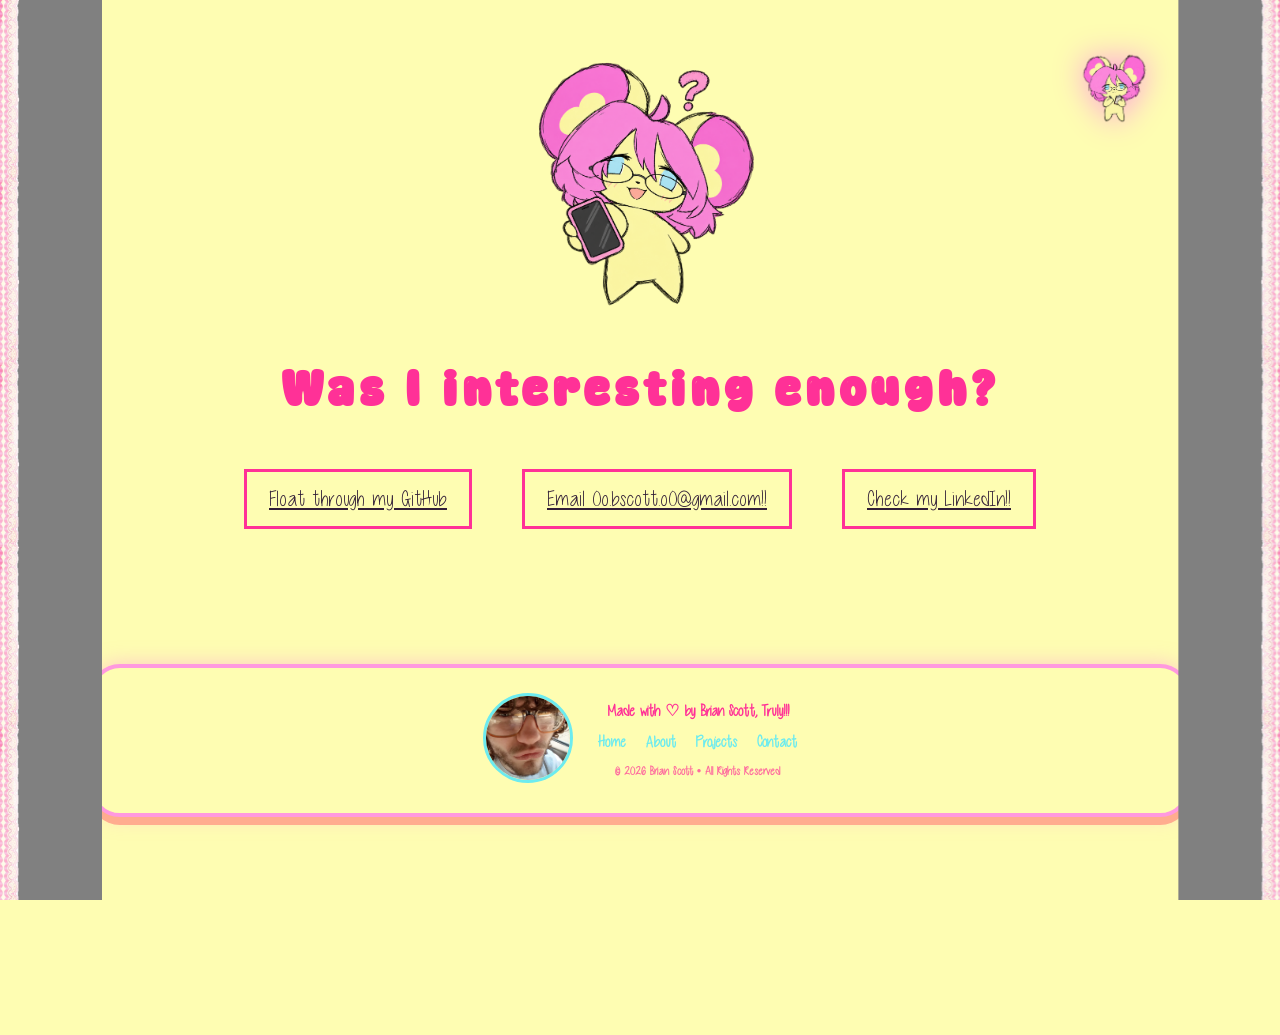
==== commit 0fe0b0c2: "Added stuffes" ====
--- a/Contact.html
+++ b/Contact.html
@@ -11,6 +11,7 @@
         <img src="Images/MenuChibi.png" alt="Open menu">
     </a>
     <main class="contacthead">
+        <img src="Images/mousephone.png" class="phonemouse">
         <h1 class="wasi">Was I interesting enough?</h1>
         <a href="https://github.com/Jormungandr610" class="github" target="_blank" rel="noopener">Float through my GitHub</a>
         <a href="https://www.google.com/gmail" class="email">Email 0o.bscott.o0@gmail.com!!</a>
@@ -19,7 +20,7 @@
 
     <footer class="site-footer">
     <div class="footer-mouse">
-        <img src="Images/mouse.jpg" alt="Ms. SqueekSqeek">
+        <img src="Images/me2.webp" alt="Ms. SqueekSqeek">
     </div>
 
     <div class="footer-content">
--- a/Styles/styles.css
+++ b/Styles/styles.css
@@ -322,7 +322,6 @@
         display: block;
     }
 
-
     .home-page:has(#toggle-circle:checked) {
         background-color: var(--vanilla);
     }
@@ -683,6 +682,7 @@
     .projecthead {
         margin: 0 0 30px;
         text-align: center;
+        font-family: "Cutehead1" ,sans-serif;
         font-size: clamp(38px, 6vw, 60px);
         letter-spacing: 5px;
         color: var(--raspberry);
@@ -799,9 +799,16 @@
         text-align: center;
     }
 
+    .phonemouse {
+        margin-top: -10%;
+        width:30%;
+        height: auto;
+    }
+
     .wasi {
         flex-basis: 100%;
         margin: 0;
+        font-family: "Cutehead1", sans-serif;
         font-size: clamp(32px, 5vw, 50px);
         letter-spacing: 5px;
         color: var(--raspberry);
@@ -955,6 +962,24 @@
             right: 8%;
             transform: translateY(50%);
         }
+
+        .stage,
+        .opentray {
+        width: 50%;
+        max-width: 600px;
+    }
+
+        .clicktray {
+        .clicktray {
+        left: clamp(120px, 15vw, 220px);
+        top: clamp(100px, 20vh, 170px);
+    }
+
+    .clickable-circle {
+        width: 70px;
+        height: 70px;
+    }
+        }
     }
 
     @media (max-width: 1199px) {
@@ -969,6 +994,24 @@
         .interestingclick {
             transform: translateY(55%);
         }
+
+                .stage,
+            .opentray {
+            width: 50%;
+            max-width: 600px;
+        }
+
+            .clicktray {
+            .clicktray {
+            left: clamp(120px, 15vw, 220px);
+            top: clamp(100px, 20vh, 170px);
+        }
+
+        .clickable-circle {
+            width: 70px;
+            height: 70px;
+        }
+        
 
         .aboutmebox {
             margin-top: 110px;
@@ -1341,6 +1384,12 @@
 
     @media (max-width: 380px) {
 
+        .choice-page {
+        position: relative;
+        min-height:10vh;
+        width: 100vw;
+    }
+
         .standardclick,
         .interestingclick {
             width: 29vw;
@@ -1358,6 +1407,7 @@
 
         .hellotxt {
             font-size: 20px;
+
         }
 
         .learn {
@@ -1371,6 +1421,8 @@
         .projectbox {
             flex-basis: calc(100vw - 85px);
         }
+
+        
 
         .wasi {
             letter-spacing: 2px;
